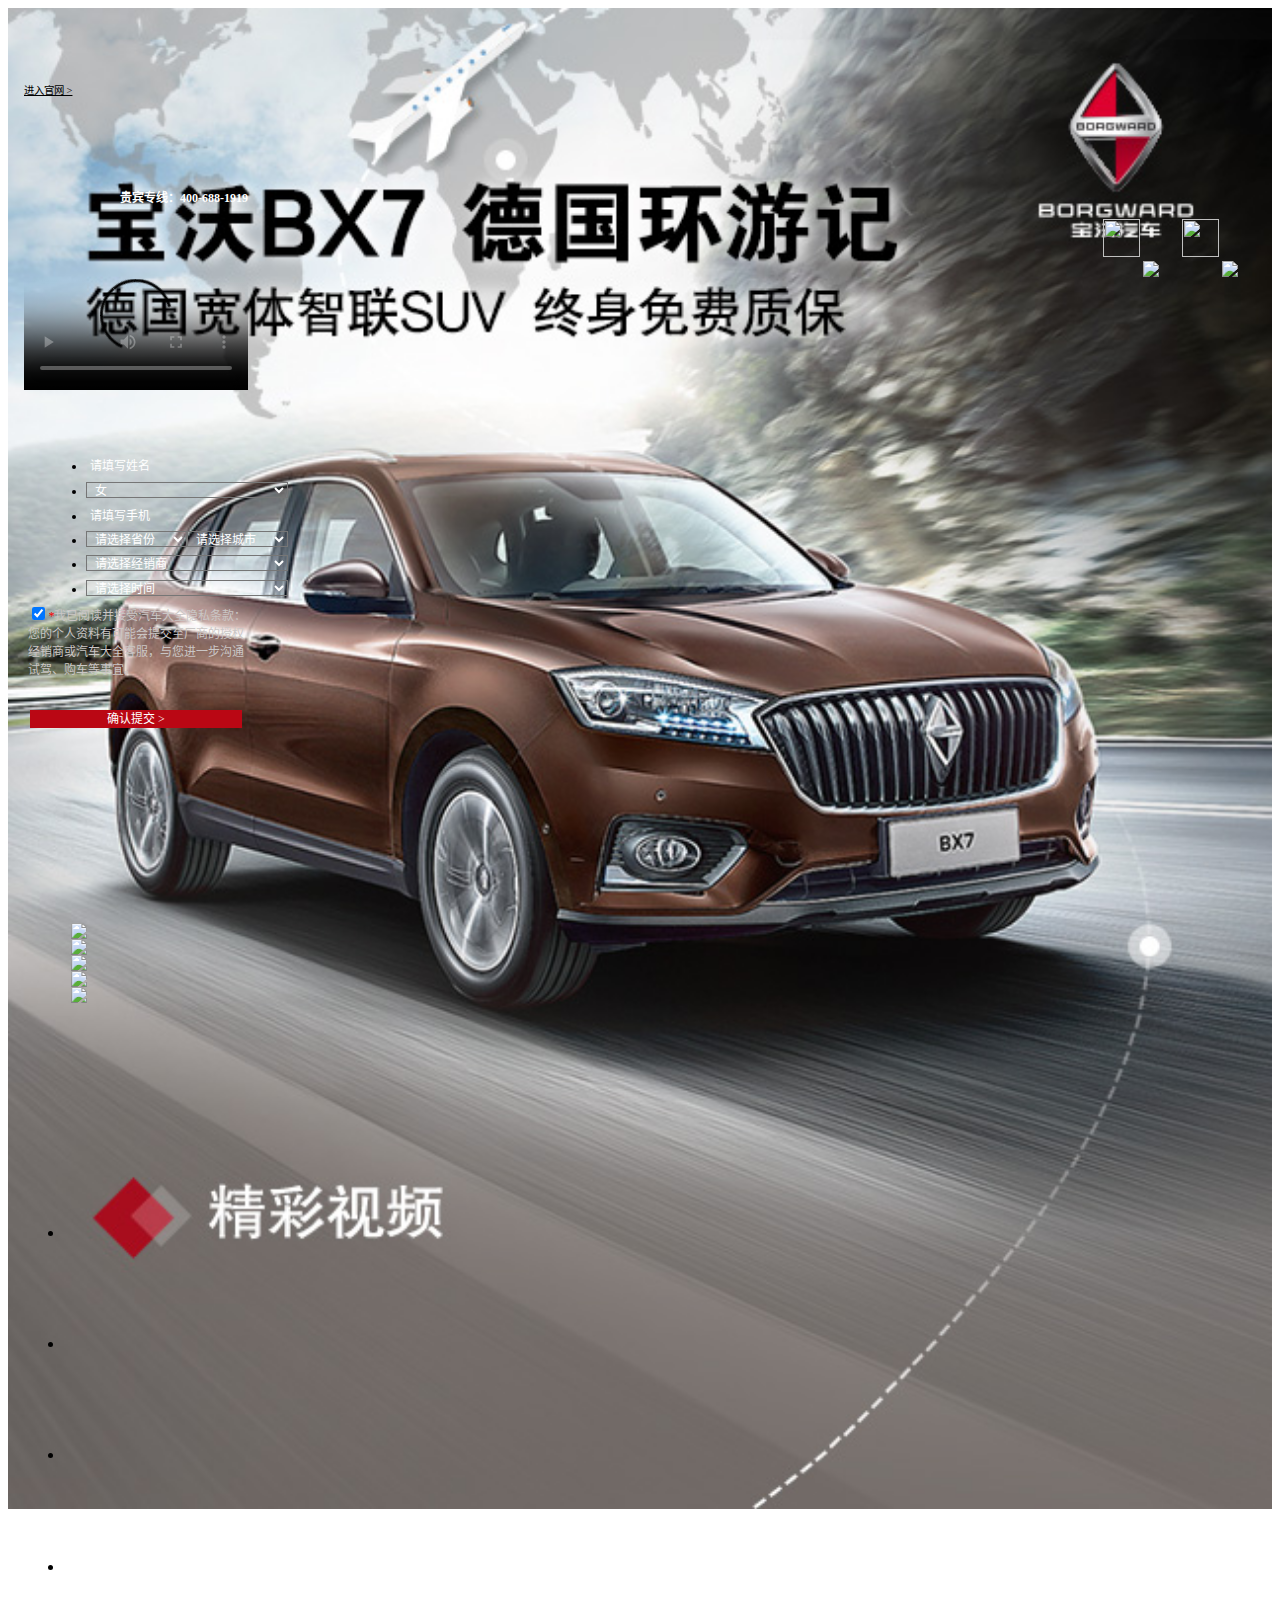
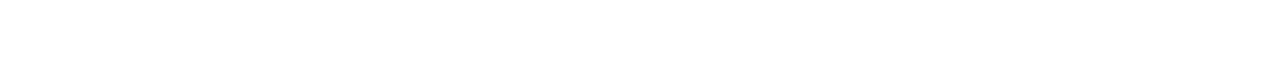
==== borgwardbx7/bwo_wap.html @ b254ffa2 "更新" ====
<!DOCTYPE html>
<html lang="zh-cn">
<head>
    <meta http-equiv="Content-Type">
    <meta content="text/html; charset=utf-8">
    <meta charset="utf-8">
    <title>德国宝沃BX7</title>
    <meta name="viewport" content="initial-scale=1, maximum-scale=1, user-scalable=no">
    <meta name="format-detection" content="telephone=no">
    <meta name="format-detection" content="email=no">
    <link rel="stylesheet" type="text/css" href="mb/css/reset.css" />
    <link rel="stylesheet" type="text/css" href="mb/css/bwos.css" />
    <link rel="stylesheet" type="text/css" href="mb/css/swiper.min.css"/>
    <script src="mb/js/jquery-1.10.2.min.js" type="text/javascript"></script>
    <script src="mb/js/adaptational.js" type="text/javascript"></script>
    <script type="text/javascript" src="mb/js/swiper.jquery.min.js"></script>
    <script type="text/javascript" src="pc/js/login.js"></script> 
</head>

<body>
<div class="content">
    <div class="cont01">
        <a href="http://www.marketing-borgward.com/2017/bx720170220/">进入官网 > </a>
        <h2>贵宾专线：400-688-1919</h2>
        <div class="ewm">
            <dl>
                <dt><img src="mb/images/dy.jpg"/></dt>
                <dd><img src="mb/images/dy_text.png"/></dd>
            </dl>
            <dl>
                <dt><img src="mb/images/fw.jpg"/></dt>
                <dd><img src="mb/images/dy_text02.png"/></dd>
            </dl>
        </div>
    </div>
    <!-- 视频 -->
    <div class="cont02">
        <div class="vid-box">
            <video controls="controls" poster="mb/images/bgs.jpg">
              <!-- <source src="movie.ogg" type="video/ogg"> -->
              <source src="mb/video/bx7_video.mp4" type="video/mp4">
            </video>      
        </div>
    </div>
    <!-- 注册 -->
    <div class="cont03">
        <ul>
            <li><input name="name" type="text" placeholder="请填写姓名"></li>
            <li>
                <select>
                    <option name="sexId" value="2">女</option>
                    <option name="sexId" value="1" checked>男</option>
                </select>
            </li>
            <li><input type="text" name="phone" type="text" placeholder="请填写手机"></li>
            <li>
                <span>
                    <select id="province" name="provinceId">
                        <option>请选择省份</option>
                    </select>
                </span>
                <span>
                    <select id="city" name="cityId">
                        <option>请选择城市</option>
                    </select>
                </span>
            </li>
            <li style="margin-top:-0.1rem">
                <select id="dealer" name='dealer'>
                    <option>请选择经销商</option>
                </select>
            </li>
            <li>
                <select id="buycartime" name="bytime">
                    <option>请选择时间</option>
                </select>
            </li>
        </ul>
        <p><input checked type="checkbox"><i>*</i>我已阅读并接受汽车大全隐私条款：<br/>您的个人资料有可能会提交至厂商的授权经销商或汽车大全客服，与您进一步沟通试驾、购车等事宜。</p>
        <div class="btns">确认提交 > </div>
    </div>
    <!-- 80天召集令 -->
    <div class="cont04">
        <a href="http://mp.weixin.qq.com/s/utGw59-aL1k5NYDGS08nFA"></a>
    </div>
    <!-- 精美车图 -->
    <div class="cont05">
        <div class="swiper-containers">
            <div class="swiper-wrapper">
                <div class="swiper-slide"><img src="mb/images/1.jpg"/></div>
                <div class="swiper-slide"><img src="mb/images/2.jpg"/></div>
                <div class="swiper-slide"><img src="mb/images/4.jpg"/></div>
                <div class="swiper-slide"><img src="mb/images/5.jpg"/></div>
                <div class="swiper-slide"><img src="mb/images/6.jpg"/></div>      
            </div> 
            <!-- Add Arrows -->
            <div class="swiper-button-next"></div>
            <div class="swiper-button-prev"></div>          
        </div>
    </div>
    <!-- 车型配置 -->
    <div class="cont06">
        <a></a>
    </div>
    <!-- 品牌历史 -->
    <div class="cont07">
        <ul>
            <li><a href="http://www.borgward.com.cn/baowo1"></a></li>
            <li><a href="http://www.borgward.com.cn/brand_personage"></a></li>
            <li><a href="http://www.borgward.com.cn/brand_ideas"></a></li>
            <li><a href="http://www.borgward.com.cn/brand_success"></a></li>
        </ul>
    </div>
</div>

<script>
    var swiper = new Swiper('.swiper-containers', {
        loop: true,
        pagination: '.swiper-pagination',
        paginationClickable: true,
       /* paginationClickable: true,*/
        spaceBetween: 30,
        centeredSlides: true,
        autoplay: 2000,
        autoplayDisableOnInteraction: false,
        nextButton: '.swiper-button-next',
        prevButton: '.swiper-button-prev'
    });
    //end by song
    var ymurl = "https://xy.qichedaquan.com";  
    $.getJSON(ymurl+"/medias/public/index.php/port/Bwuserbx7/Ltbuycartime", {buycartime:1}, function(end){ //循环输出，并追加到购买时间
        //console.log(end);
        $.each(end,function(id,val){ 
            var option_html = '<option value='+val.id+'>'+val.timename+'</option>';
            $("#buycartime").append(option_html);
        });
         
    });
    
    $(".btns").click(function(){
        //名字不为空
        var name = $("input[name='name']").val();
        if(name == "" || name == "姓名" ){
            alert("请输入姓名");
            $("input[name='name']").focus();
            return false;
        }
        if (!name.match(/^([\u4E00-\u9FA5]{2,4}$)|(^[a-zA-Z]{1,8}$)/)){ 
            alert("抱歉，姓名需要输入2-4位汉字或八个英文字母");
            return false;
        }
        //性别，必选
        var sex = $("input[name='sexId']:checked").val();
      
        //手机号验证
        var phone = $("input[name='phone']").val();
        if (phone == "" || phone == "手机号") { 
            alert("手机号码不能为空！");  
           // $("input[name='phone']").focus(); 
            return false; 
        }  
        if (!phone.match(/^(((1[3|5|7|8][0-9]{1}))+\d{8})$/)) { 
            alert("手机号码格式不正确！");  
            //$("input[name='phone']").focus(); 
            return false; 
        }
      

        //省，必选
        var province = $("select[name='provinceId']").val();
        //console.log(province);
        if(province == "0"){
            alert("请选择省份");
           // $("select[name='provinceId']").focus();
            return false; 
        }
        //市，必选
        var city = $("select[name='cityId']").val(); 
        if(city == "0"){
            alert("请选择城市");
           // $("select[name='cityId']").focus();
            return false; 
        }
        //经销商，必选
        var dealer = $("select[name='dealer']").val(); 
        if(dealer == "0"){
            alert("请选择经销商");
            //$("select[name='dealer']").focus();
            return false; 
        }
        //购买时间
        var buycartime = $("#buycartime").val();
         if(buycartime == "0"){
            alert("请选择购买时间");
            //$("select[name='dealer']").focus();
            return false; 
        }
        var dealer_name = province+","+city+","+dealer;
        //
        var fromwh = $("input[name='fromwh']").val();
       // console.log(fromwh);
        var encrystr = $("input[name='encrystr']").val();
        $.getJSON(ymurl+"/medias/public/index.php/port/Bwuserbx7/Comreg", {buycartime:buycartime, username:name,thesex:sex,numberphone:phone,dealer:dealer_name,model:'66',key:encrystr,fromwh:fromwh,pjid:'36'}, function(json){ 
            //console.log(json);
            if(jQuery.type(json)=="string"){
                var json = eval('('+json+')'); //字符串转为json格式
            } 
            alert(json.msg); 
            if(json.start=='2003'){
                $("input[name='name']").val("");
                $("input[name='phone']").val("");
                return;
                //信息同步到宝沃bx7
                 var provincename = $("select[name='provinceId']").find("option:selected").text(); //获取省份名称
                var cityname = $("select[name='cityId']").find("option:selected").text(); //获取城市名称
                var dealername =  $("select[name='dealer']").find("option:selected").text(); //获取经销商名称
                var carname = 'BX7'; //车型名称 
                $.ajax({
                    type:"POST",
                    url:ymurl+"/201704/borgwardbx7/bw5act.php",
                    data:{name:name,sex:newsex,tel:phone,province:provincename,city:cityname,dealer_name:dealername,car_name:carname,media_id:'48',activity_id:124},
                    dataType:'json',
                    success:function(end){
                        console.log(1);
                        //console.log(end);
                    },
                    error:function(err){
                        console.log(2);
                       // console.log(err);
                    }
                })
            }
        })
     
    })       
})
//微信分享
    
    var url = ymurl+"/weixin/jssdk/wx_token.php";
    $.post(url,function(msg){
        if(msg.start == 0){ 
            return alert(msg.message);
        }
        
        var title ='宝沃BX5撼世登场'; // 分享标题
        var link =ymurl+'/201703/borgwardbx5';
        var desc = '宝沃BX5全新上市'; // 分享描述
        var imgUrl = ymurl+'/201703/borgwardbx5/images/sharewx.jpg'; 
        var wx_appId = msg.appId; 
        var wx_timestamp = msg.timestamp;
        var wx_nonceStr = msg.nonceStr;
        var wx_signature = msg.signature;
        
                /*
             * 注意：
             * 1. 所有的JS接口只能在公众号绑定的域名下调用，公众号开发者需要先登录微信公众平台进入“公众号设置”的“功能设置”里填写“JS接口安全域名”。
             * 2. 如果发现在 Android 不能分享自定义内容，请到官网下载最新的包覆盖安装，Android 自定义分享接口需升级至 6.0.2.58 版本及以上。
             * 3. 常见问题及完整 JS-SDK 文档地址：http://mp.weixin.qq.com/wiki/7/aaa137b55fb2e0456bf8dd9148dd613f.html
             *
             * 开发中遇到问题详见文档“附录5-常见错误及解决办法”解决，如仍未能解决可通过以下渠道反馈：
             * 邮箱地址：weixin-open@qq.com
             * 邮件主题：【微信JS-SDK反馈】具体问题
             * 邮件内容说明：用简明的语言描述问题所在，并交代清楚遇到该问题的场景，可附上截屏图片，微信团队会尽快处理你的反馈。
             */
            wx.config({
                debug: false,
                appId: wx_appId,
                timestamp: wx_timestamp,
                nonceStr: wx_nonceStr,
                signature: wx_signature,
                jsApiList: [
                    // 所有要调用的 API 都要加到这个列表中
                    'onMenuShareTimeline',//分享到朋友圈
                    'onMenuShareAppMessage',//分享给朋友
                    'onMenuShareQQ',//分享到QQ
                    'onMenuShareQZone',//分享到QQ空间
                    'onMenuShareWeibo'//分享到腾讯微博
                ]
            });
           
           wx.ready(function () {
                // 在这里调用 API
                
                //分享到朋友圈
                wx.onMenuShareTimeline({
                    title:title, // 分享标题
                    link: link, // 分享链接
                    desc: desc, // 分享描述
                    imgUrl:imgUrl, // 分享图标
                    success: function () {
                        // 用户确认分享后执行的回调函数
                    },
                    cancel: function () {
                        // 用户取消分享后执行的回调函数
                    }
                });
                
                //分享到朋友
                wx.onMenuShareAppMessage({
                    title: title, // 分享标题
                    desc: desc, // 分享描述
                    link: link, // 分享链接
                    imgUrl: imgUrl, // 分享图标
                    type: '', // 分享类型,music、video或link，不填默认为link
                    dataUrl: '', // 如果type是music或video，则要提供数据链接，默认为空
                    success: function () {
                        // 用户确认分享后执行的回调函数
                    },
                    cancel: function () {
                        // 用户取消分享后执行的回调函数
                    }
                });
                
                //分享到QQ
                wx.onMenuShareQQ({
                    title: title, // 分享标题
                    desc: desc, // 分享描述
                    link: link, // 分享链接
                    imgUrl: imgUrl, // 分享图标
                    success: function () {
                        // 用户确认分享后执行的回调函数
                    },
                    cancel: function () {
                        // 用户取消分享后执行的回调函数
                    }
                });
                
                //分享到QQ空间
                wx.onMenuShareQZone({
                    title: title, // 分享标题
                    desc: desc, // 分享描述
                    link: link, // 分享链接
                    imgUrl: imgUrl, // 分享图标
                    success: function () { 
                       // 用户确认分享后执行的回调函数
                    },
                    cancel: function () { 
                        // 用户取消分享后执行的回调函数
                    }
                });
                
                //分享到腾讯微博
                wx.onMenuShareWeibo({
                    title: title, // 分享标题
                    desc: desc, // 分享描述
                    link: link, // 分享链接
                    imgUrl: imgUrl, // 分享图标
                    success: function () {
                        // 用户确认分享后执行的回调函数
                    },
                    cancel: function () {
                        // 用户取消分享后执行的回调函数
                    }
                });

            });
            
    },'json')
   //百度统计
	var _hmt = _hmt || [];
	(function() {
	  var hm = document.createElement("script");
	  hm.src = "https://hm.baidu.com/hm.js?f7837cdb3a52632e3ab0c97029d9c19d";
	  var s = document.getElementsByTagName("script")[0]; 
	  s.parentNode.insertBefore(hm, s);
	})();
</script>
</body>
</html>
---- borgwardbx7/mb/css/bwos.css ----
body{}
img{width:100%;display: block}
input{border:none;}
input::-webkit-input-placeholder{
        color: #fff;
        font-size:12px;
}
input::-moz-placeholder{ 
        color: #fff; 
        font-size:12px;       
}
input:-ms-input-placeholder{ 
        color: #fff;
        font-size:12px;        
}

.content{position:relative;background: url(../images/bigBg.jpg) no-repeat;height:93.8rem; background-size:100%;}
.cont01{float:left;margin-top:4.625rem;font-size:0.65rem;width:14.0rem;margin-left:1.0rem;}
.cont01 a{text-decoration: underline;color:#000;}
.cont01 h2{float:right;margin-top:6.6rem;font-size:12px;color:#fff;}
.cont01 .ewm{float:right;margin-top:7rem;;position: absolute;right:1.0rem}
.cont01 .ewm dl{float:left; text-align: center; margin-left:0.25rem;}
.cont01 .ewm dl dt img{width:2.325rem;height:2.325rem;}
.cont01 .ewm dl dd img{width:2.15rem;margin-top:0.25rem;}

.cont02{position:absolute;top:16.0rem;}
.cont02 .vid-box{width:14.0rem;height:7.9rem;float:left;}
.cont02 .vid-box video{width:14.0rem;height:7.9rem;margin-left:1.0rem;}

.cont03{position: absolute;top:27.08rem;width:14.0rem;margin-left:1.0rem;}
.cont03 ul{}
.cont03 li{float:left;margin-left:1.4rem;width:12.6rem;height:1rem;line-height:1rem;margin-bottom:0.55rem;font-size:12px;}
.cont03 li input{padding-left:0.25rem;font-size:12px;height:1rem;width:100%;color:#fff; line-height:1rem;background: none}
.cont03 li select{padding-left:0.25rem;font-size:12px;height:1rem;width:100%;color:#fff; line-height:1rem;background: none}
.cont03 li select option{color:#000;}
.cont03 li span{float:left;width:6.3rem;margin-top:-0.05rem;}
.cont03 li span select{padding-left:0.25rem;font-size:12px;height:1rem;width:100%;color:#fff; line-height:1rem;background: none}
.cont03 p{font-size:12px;color:#cac6c5;padding-left:0.25rem;}
.cont03 p i{color:#f00}
.btns{float:left;width:13.25rem;margin-top:1.25rem;font-size:0.75rem;line-height:1.125rem;height:1.125rem;margin-left:0.375rem; background: #ba0714; text-align: center;color:#fff;}
.cont04{position: absolute;top:53rem;width:14.0rem;margin-left:1.0rem;}
.cont04 a{height:1.0rem;display: inline-block;margin-left:4.77rem;width:4.0rem;}

.cont05{position: absolute;top:56.6rem;width:90%;margin-left:5%;}
.swiper-containers{width:100%;margin-left:auto;margin-right:0;margin-top:0.6rem;overflow:hidden;z-index:1;position:relative;}
/*swiper*/
.swiper-containers{width:100%;margin-left:auto;margin-right:0;margin-top:0.6rem;overflow:hidden;z-index:1;position:relative;}
.swiper-container {width: 100%; height:100%;margin-top:0.6rem;}
.swiper-container .swiper-wrapper .swiper-slide {width:14.1rem;text-align: center;font-size: 18px;  display: -webkit-box; display: -ms-flexbox; display: -webkit-flex;display: flex;-webkit-box-pack: center;-ms-flex-pack: center;-webkit-justify-content: center;justify-content: center;-webkit-box-align: center;-ms-flex-align: center;-webkit-align-items: center;align-items: center;}
.swiper-wrapper .swiper-slide img{width:100%;}
.swiper-pagination{margin:0rem auto; text-align:center;width:100%; margin-top:0.25rem;}
.swiper-pagination .swiper-pagination-bullet{background: #7a7c7b;width:5px;height:5px;text-align:center;margin:0 5px;}
.swiper-pagination .swiper-pagination-bullet-active{background: #fff;}
.swiper-containers .swiper-button-prev{background-image: url(../images/left.png);width:1.375rem;height:3.65rem;background-size:1.375rem 3.65rem;left:-1px;margin-top:-1.9rem;}
.swiper-containers .swiper-button-next{background-image: url(../images/right.png);width:1.375rem;height:3.65rem;background-size:1.375rem 3.65rem;right:-1px;margin-top:-1.9rem;}


.cont06{position: absolute;top:66.45rem;width:14.0rem;margin-left:1.0rem;}
.cont06 a{display: inline-block;height:7.75rem;width:100%;}

.cont07{position: absolute;top:75rem;width:14.0rem;margin-left:1.0rem;}
.cont07 li{width:6.95rem;float:left;height:6.95rem;}
.cont07 li a{width:6.95rem;float:left;height:6.95rem;}
/*.bwo{position:relative;background: url(../images/bg.jpg) no-repeat;height:76.85rem; background-size:100%;}
.jr{position: absolute;selecttop:10.35rem; right:1.0rem;}
.jr a{font-size:12px; text-decoration: underline;color:#c30f0f;}
.jcVideo{position:absolute;top:12.25rem;left:0.975rem;}
.jcVideo h2,.login h2,.carType h2,.carImg h2{border-left:2px solid #8a0000; padding-left:0.5rem;font-size:0.7rem;color:#fff;}
.vid-box{width:14.1rem;height:8.3rem; margin-top:0.45rem;position:relative;}
.vid-box img{width:14.1rem;height:8.3rem;}
.vid-box video{width:14.1rem;height:8.3rem;position:absolute; top:0;}*/
/*
.login{position:absolute;top:23.4rem;left:0.975rem;width:14.1rem;}
.login ul{}
.login ul li{line-height:1.4rem;width:14.1rem; margin-top:0.6rem;float:left;}
.login ul li span{float:left;width:3rem; color:#fff; font-size:0.65rem;}
.login ul li span i{color:#d50012;}
.login ul li font{float:left;width:11rem; opacity: 0.4;background: #525654;height:1.4rem;}
.login ul li font input{padding-left:0.2rem;height:1.4rem;font-size:0.65rem;float:left;background: none; color:#fff; width:0.6rem; }
.login ul li font.radio{opacity: 1;background: none;font-size:12px; color:#fff;}
.login ul li font input[type="text"]{width:100%;}
.login ul li font b{float:left;padding:0 0.2rem;margin-right:0.25rem;font-size:0.65rem;}
.login ul li font b input{}
.login ul li font select#dealer{background: none;background: url("../images/icon.png") no-repeat 10.3rem center;padding-left:0.2rem;height:1.4rem;width:100%;font-size:0.65rem;border:none;color:#fff;}
.login ul li p{float:left;width:50%;}
.login ul li p font{opacity: 0.4;background: #525654;width:56%}
.login ul li p font select{background: url("../images/icon.png") no-repeat 3.2rem center;opacity: 1;padding-left:0.2rem;float:left;width:4.0rem;display:inline-block;height:1.4rem;border:none;font-size:0.65rem;color:#fff;border-radius:none;}

.login ul li p font select option{font-size:0.65rem;}
.login h3{font-size:12px;margin-top:0.375rem;float:left;color:#838383;}
.login h3 a{color:#d50012;}
.tjBtn{float:left;margin-top:1.15rem;margin-left:3.8rem; width:6.475rem;background: url("../images/btn.png") no-repeat;height:1.375rem; background-size:100%;}
.carType{position:absolute;top:40.5rem;margin-left:6%;width:88%;}

.carImg{position:absolute;top:54.0rem;width:88%;margin-left:6%;}*/
/*swiper*/
/*.swiper-containers{width:100%;margin-left:auto;margin-right:0;margin-top:0.6rem;overflow:hidden;z-index:1;position:relative;}
.swiper-container {width: 100%; height:100%;margin-top:0.6rem;}
.swiper-container .swiper-wrapper .swiper-slide {width:14.1rem;text-align: center;font-size: 18px;  display: -webkit-box; display: -ms-flexbox; display: -webkit-flex;display: flex;-webkit-box-pack: center;-ms-flex-pack: center;-webkit-justify-content: center;justify-content: center;-webkit-box-align: center;-ms-flex-align: center;-webkit-align-items: center;align-items: center;}
.swiper-wrapper .swiper-slide img{width:100%;}
.swiper-pagination{margin:0rem auto; text-align:center;width:100%; margin-top:0.25rem;}
.swiper-pagination .swiper-pagination-bullet{background: #7a7c7b;width:5px;height:5px;text-align:center;margin:0 5px;}
.swiper-pagination .swiper-pagination-bullet-active{background: #fff;}
.swiper-containers .swiper-button-prev{background-image: url(../images/left.png);width:1.375rem;height:3.65rem;background-size:1.375rem 3.65rem;left:-1px;margin-top:-1.9rem;}
.swiper-containers .swiper-button-next{background-image: url(../images/right.png);width:1.375rem;height:3.65rem;background-size:1.375rem 3.65rem;right:-1px;margin-top:-1.9rem;}*/
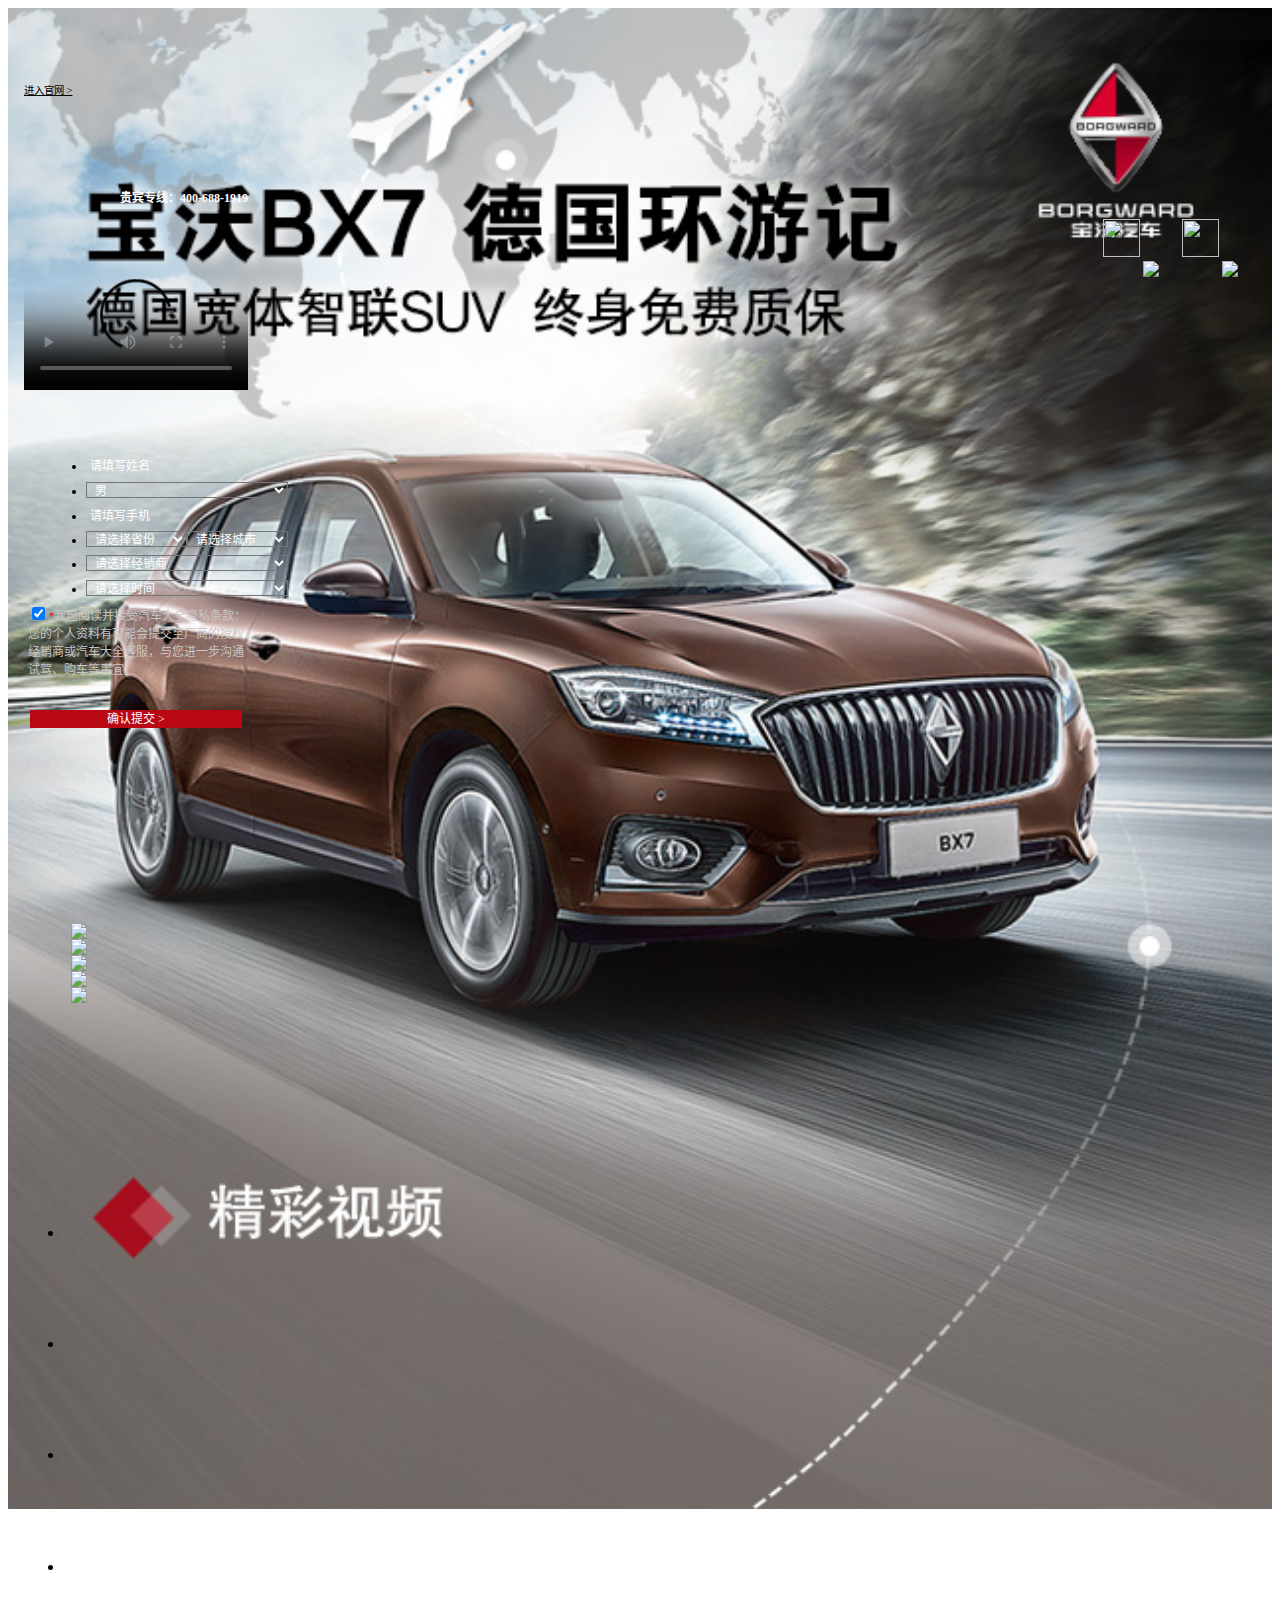
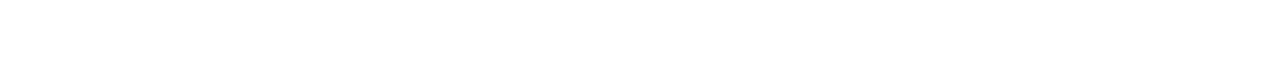
==== commit 1b0007c2: "66" ====
--- a/borgwardbx7/bwo_wap.html
+++ b/borgwardbx7/bwo_wap.html
@@ -1,4 +1,4 @@
-<!DOCTYPE html>
+ <!DOCTYPE html>
 <html lang="zh-cn">
 <head>
     <meta http-equiv="Content-Type">
@@ -47,32 +47,32 @@
         <ul>
             <li><input name="name" type="text" placeholder="请填写姓名"></li>
             <li>
-                <select>
-                    <option name="sexId" value="2">女</option>
-                    <option name="sexId" value="1" checked>男</option>
+                <select id="sexId">
+                    <option  value="2">女</option>
+                    <option   value="1" selected>男</option>
                 </select>
             </li>
             <li><input type="text" name="phone" type="text" placeholder="请填写手机"></li>
             <li>
                 <span>
                     <select id="province" name="provinceId">
-                        <option>请选择省份</option>
+                        <option  value="0">请选择省份</option>
                     </select>
                 </span>
                 <span>
                     <select id="city" name="cityId">
-                        <option>请选择城市</option>
+                        <option value="0">请选择城市</option>
                     </select>
                 </span>
             </li>
             <li style="margin-top:-0.1rem">
                 <select id="dealer" name='dealer'>
-                    <option>请选择经销商</option>
+                    <option  value="0">请选择经销商</option>
                 </select>
             </li>
             <li>
                 <select id="buycartime" name="bytime">
-                    <option>请选择时间</option>
+                    <option value="0">请选择时间</option>
                 </select>
             </li>
         </ul>
@@ -114,6 +114,7 @@
 </div>
 
 <script>
+$(document).ready(function(){  
     var swiper = new Swiper('.swiper-containers', {
         loop: true,
         pagination: '.swiper-pagination',
@@ -136,13 +137,15 @@
         });
          
     });
+});
+
     
     $(".btns").click(function(){
         //名字不为空
         var name = $("input[name='name']").val();
         if(name == "" || name == "姓名" ){
             alert("请输入姓名");
-            $("input[name='name']").focus();
+            //$("input[name='name']").focus();
             return false;
         }
         if (!name.match(/^([\u4E00-\u9FA5]{2,4}$)|(^[a-zA-Z]{1,8}$)/)){ 
@@ -150,7 +153,7 @@
             return false;
         }
         //性别，必选
-        var sex = $("input[name='sexId']:checked").val();
+        var sex = $("#sexId").val() ;
       
         //手机号验证
         var phone = $("input[name='phone']").val();
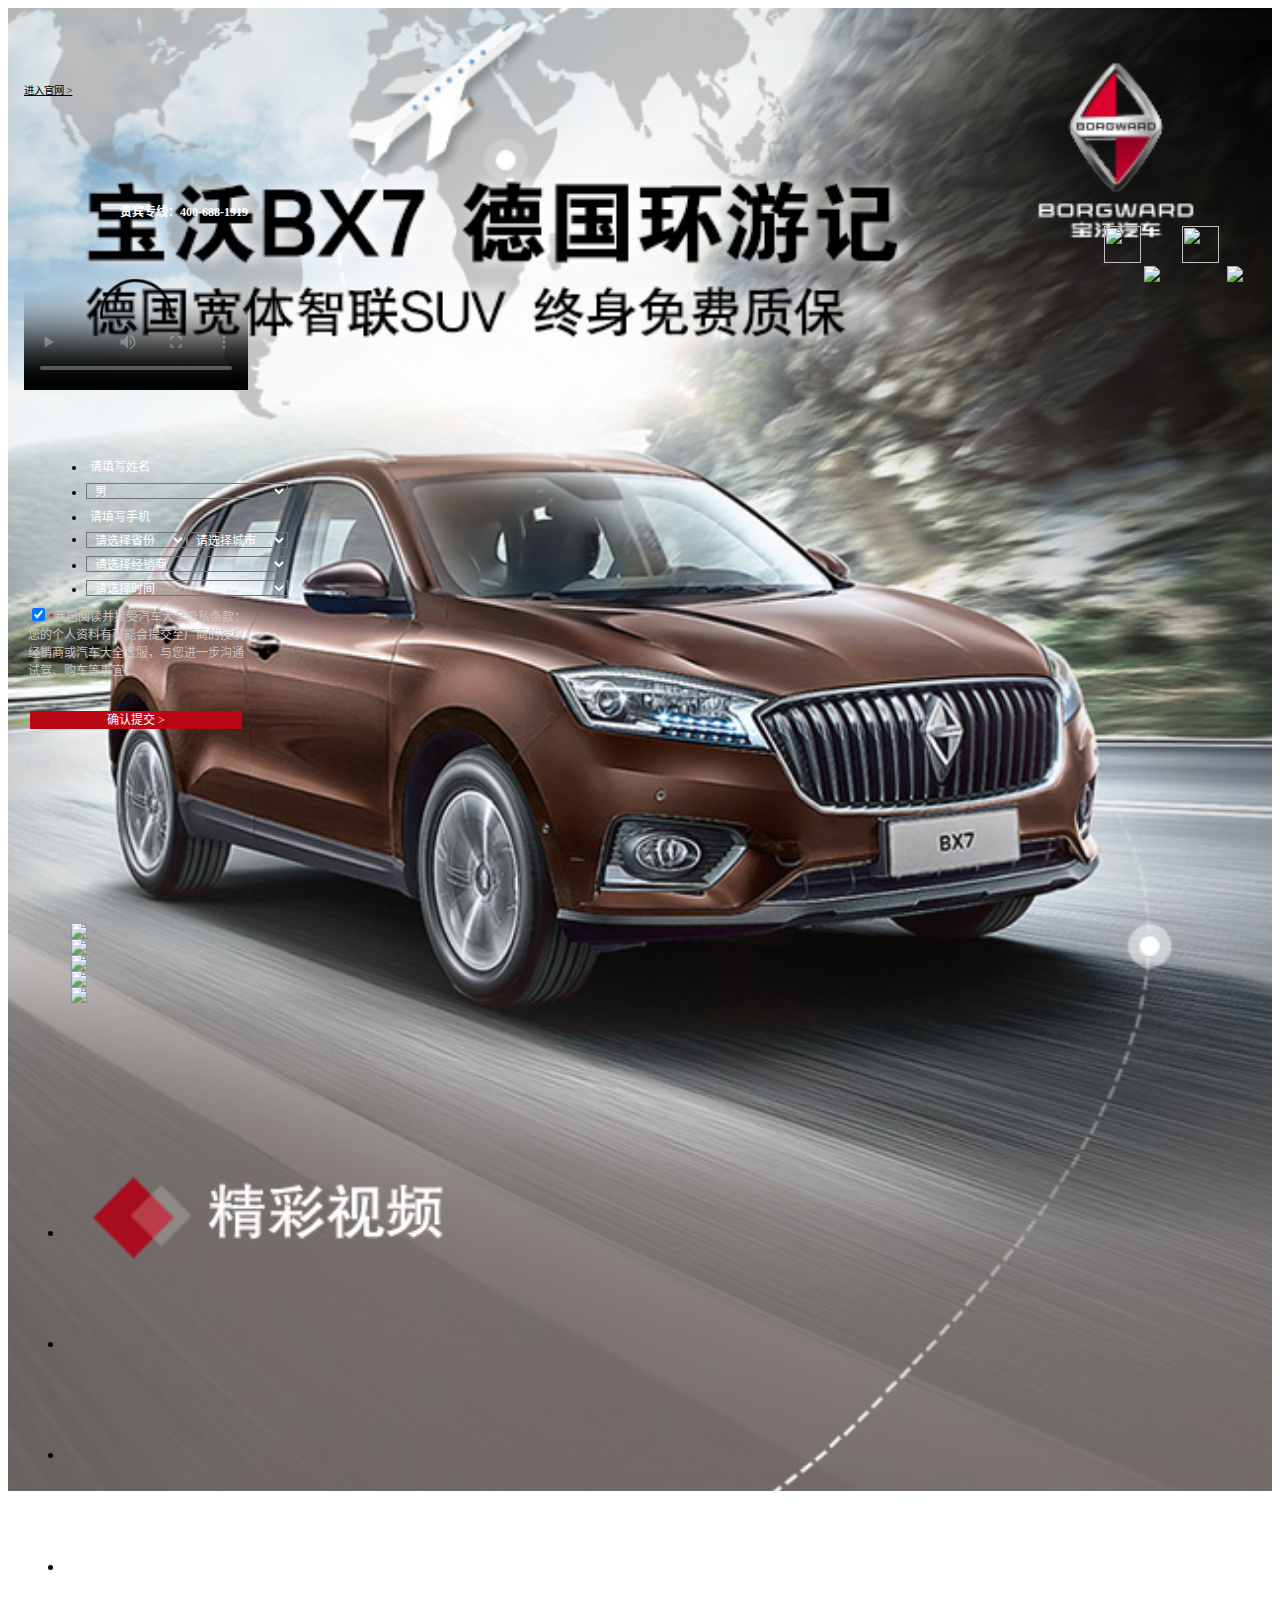
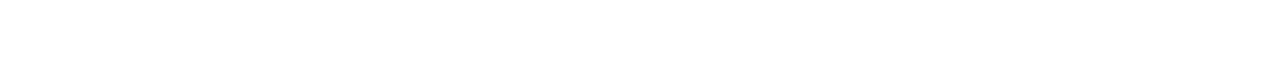
==== commit 50b090c6: "9" ====
--- a/borgwardbx7/bwo_wap.html
+++ b/borgwardbx7/bwo_wap.html
@@ -100,7 +100,7 @@
     </div>
     <!-- 车型配置 -->
     <div class="cont06">
-        <a></a>
+        <a href="mb/images/IMG_2373.jpg"></a>
     </div>
     <!-- 品牌历史 -->
     <div class="cont07">
@@ -114,6 +114,7 @@
 </div>
 
 <script>
+	 var ymurl = "https://xy.qichedaquan.com";  
 $(document).ready(function(){  
     var swiper = new Swiper('.swiper-containers', {
         loop: true,
@@ -128,7 +129,7 @@
         prevButton: '.swiper-button-prev'
     });
     //end by song
-    var ymurl = "https://xy.qichedaquan.com";  
+   
     $.getJSON(ymurl+"/medias/public/index.php/port/Bwuserbx7/Ltbuycartime", {buycartime:1}, function(end){ //循环输出，并追加到购买时间
         //console.log(end);
         $.each(end,function(id,val){ 
@@ -137,7 +138,7 @@
         });
          
     });
-});
+ 
 
     
     $(".btns").click(function(){
@@ -245,10 +246,10 @@
             return alert(msg.message);
         }
         
-        var title ='宝沃BX5撼世登场'; // 分享标题
-        var link =ymurl+'/201703/borgwardbx5';
-        var desc = '宝沃BX5全新上市'; // 分享描述
-        var imgUrl = ymurl+'/201703/borgwardbx5/images/sharewx.jpg'; 
+        var title ='晒照与BX7免费游德国'; // 分享标题
+        var link =ymurl+'/201704/borgwardbx7';
+        var desc = '宝沃BX7邀您共赴魅力德国之旅 '; // 分享描述
+        var imgUrl = ymurl+'/201704/borgwardbx7/mb/images/baowshar7.jpg'; 
         var wx_appId = msg.appId; 
         var wx_timestamp = msg.timestamp;
         var wx_nonceStr = msg.nonceStr;
--- a/borgwardbx7/mb/css/bwos.css
+++ b/borgwardbx7/mb/css/bwos.css
@@ -1,108 +1,64 @@
-body{}
-img{width:100%;display: block}
-input{border:none;}
-input::-webkit-input-placeholder{
-        color: #fff;
-        font-size:12px;
-}
-input::-moz-placeholder{ 
-        color: #fff; 
-        font-size:12px;       
-}
-input:-ms-input-placeholder{ 
-        color: #fff;
-        font-size:12px;        
-}
-
-.content{position:relative;background: url(../images/bigBg.jpg) no-repeat;height:93.8rem; background-size:100%;}
-.cont01{float:left;margin-top:4.625rem;font-size:0.65rem;width:14.0rem;margin-left:1.0rem;}
-.cont01 a{text-decoration: underline;color:#000;}
-.cont01 h2{float:right;margin-top:6.6rem;font-size:12px;color:#fff;}
-.cont01 .ewm{float:right;margin-top:7rem;;position: absolute;right:1.0rem}
-.cont01 .ewm dl{float:left; text-align: center; margin-left:0.25rem;}
-.cont01 .ewm dl dt img{width:2.325rem;height:2.325rem;}
-.cont01 .ewm dl dd img{width:2.15rem;margin-top:0.25rem;}
-
-.cont02{position:absolute;top:16.0rem;}
-.cont02 .vid-box{width:14.0rem;height:7.9rem;float:left;}
-.cont02 .vid-box video{width:14.0rem;height:7.9rem;margin-left:1.0rem;}
-
-.cont03{position: absolute;top:27.08rem;width:14.0rem;margin-left:1.0rem;}
-.cont03 ul{}
-.cont03 li{float:left;margin-left:1.4rem;width:12.6rem;height:1rem;line-height:1rem;margin-bottom:0.55rem;font-size:12px;}
-.cont03 li input{padding-left:0.25rem;font-size:12px;height:1rem;width:100%;color:#fff; line-height:1rem;background: none}
-.cont03 li select{padding-left:0.25rem;font-size:12px;height:1rem;width:100%;color:#fff; line-height:1rem;background: none}
-.cont03 li select option{color:#000;}
-.cont03 li span{float:left;width:6.3rem;margin-top:-0.05rem;}
-.cont03 li span select{padding-left:0.25rem;font-size:12px;height:1rem;width:100%;color:#fff; line-height:1rem;background: none}
-.cont03 p{font-size:12px;color:#cac6c5;padding-left:0.25rem;}
-.cont03 p i{color:#f00}
-.btns{float:left;width:13.25rem;margin-top:1.25rem;font-size:0.75rem;line-height:1.125rem;height:1.125rem;margin-left:0.375rem; background: #ba0714; text-align: center;color:#fff;}
-.cont04{position: absolute;top:53rem;width:14.0rem;margin-left:1.0rem;}
-.cont04 a{height:1.0rem;display: inline-block;margin-left:4.77rem;width:4.0rem;}
-
-.cont05{position: absolute;top:56.6rem;width:90%;margin-left:5%;}
-.swiper-containers{width:100%;margin-left:auto;margin-right:0;margin-top:0.6rem;overflow:hidden;z-index:1;position:relative;}
-/*swiper*/
-.swiper-containers{width:100%;margin-left:auto;margin-right:0;margin-top:0.6rem;overflow:hidden;z-index:1;position:relative;}
-.swiper-container {width: 100%; height:100%;margin-top:0.6rem;}
-.swiper-container .swiper-wrapper .swiper-slide {width:14.1rem;text-align: center;font-size: 18px;  display: -webkit-box; display: -ms-flexbox; display: -webkit-flex;display: flex;-webkit-box-pack: center;-ms-flex-pack: center;-webkit-justify-content: center;justify-content: center;-webkit-box-align: center;-ms-flex-align: center;-webkit-align-items: center;align-items: center;}
-.swiper-wrapper .swiper-slide img{width:100%;}
-.swiper-pagination{margin:0rem auto; text-align:center;width:100%; margin-top:0.25rem;}
-.swiper-pagination .swiper-pagination-bullet{background: #7a7c7b;width:5px;height:5px;text-align:center;margin:0 5px;}
-.swiper-pagination .swiper-pagination-bullet-active{background: #fff;}
-.swiper-containers .swiper-button-prev{background-image: url(../images/left.png);width:1.375rem;height:3.65rem;background-size:1.375rem 3.65rem;left:-1px;margin-top:-1.9rem;}
-.swiper-containers .swiper-button-next{background-image: url(../images/right.png);width:1.375rem;height:3.65rem;background-size:1.375rem 3.65rem;right:-1px;margin-top:-1.9rem;}
-
-
-.cont06{position: absolute;top:66.45rem;width:14.0rem;margin-left:1.0rem;}
-.cont06 a{display: inline-block;height:7.75rem;width:100%;}
-
-.cont07{position: absolute;top:75rem;width:14.0rem;margin-left:1.0rem;}
-.cont07 li{width:6.95rem;float:left;height:6.95rem;}
-.cont07 li a{width:6.95rem;float:left;height:6.95rem;}
-/*.bwo{position:relative;background: url(../images/bg.jpg) no-repeat;height:76.85rem; background-size:100%;}
-.jr{position: absolute;selecttop:10.35rem; right:1.0rem;}
-.jr a{font-size:12px; text-decoration: underline;color:#c30f0f;}
-.jcVideo{position:absolute;top:12.25rem;left:0.975rem;}
-.jcVideo h2,.login h2,.carType h2,.carImg h2{border-left:2px solid #8a0000; padding-left:0.5rem;font-size:0.7rem;color:#fff;}
-.vid-box{width:14.1rem;height:8.3rem; margin-top:0.45rem;position:relative;}
-.vid-box img{width:14.1rem;height:8.3rem;}
-.vid-box video{width:14.1rem;height:8.3rem;position:absolute; top:0;}*/
-/*
-.login{position:absolute;top:23.4rem;left:0.975rem;width:14.1rem;}
-.login ul{}
-.login ul li{line-height:1.4rem;width:14.1rem; margin-top:0.6rem;float:left;}
-.login ul li span{float:left;width:3rem; color:#fff; font-size:0.65rem;}
-.login ul li span i{color:#d50012;}
-.login ul li font{float:left;width:11rem; opacity: 0.4;background: #525654;height:1.4rem;}
-.login ul li font input{padding-left:0.2rem;height:1.4rem;font-size:0.65rem;float:left;background: none; color:#fff; width:0.6rem; }
-.login ul li font.radio{opacity: 1;background: none;font-size:12px; color:#fff;}
-.login ul li font input[type="text"]{width:100%;}
-.login ul li font b{float:left;padding:0 0.2rem;margin-right:0.25rem;font-size:0.65rem;}
-.login ul li font b input{}
-.login ul li font select#dealer{background: none;background: url("../images/icon.png") no-repeat 10.3rem center;padding-left:0.2rem;height:1.4rem;width:100%;font-size:0.65rem;border:none;color:#fff;}
-.login ul li p{float:left;width:50%;}
-.login ul li p font{opacity: 0.4;background: #525654;width:56%}
-.login ul li p font select{background: url("../images/icon.png") no-repeat 3.2rem center;opacity: 1;padding-left:0.2rem;float:left;width:4.0rem;display:inline-block;height:1.4rem;border:none;font-size:0.65rem;color:#fff;border-radius:none;}
-
-.login ul li p font select option{font-size:0.65rem;}
-.login h3{font-size:12px;margin-top:0.375rem;float:left;color:#838383;}
-.login h3 a{color:#d50012;}
-.tjBtn{float:left;margin-top:1.15rem;margin-left:3.8rem; width:6.475rem;background: url("../images/btn.png") no-repeat;height:1.375rem; background-size:100%;}
-.carType{position:absolute;top:40.5rem;margin-left:6%;width:88%;}
-
-.carImg{position:absolute;top:54.0rem;width:88%;margin-left:6%;}*/
-/*swiper*/
-/*.swiper-containers{width:100%;margin-left:auto;margin-right:0;margin-top:0.6rem;overflow:hidden;z-index:1;position:relative;}
-.swiper-container {width: 100%; height:100%;margin-top:0.6rem;}
-.swiper-container .swiper-wrapper .swiper-slide {width:14.1rem;text-align: center;font-size: 18px;  display: -webkit-box; display: -ms-flexbox; display: -webkit-flex;display: flex;-webkit-box-pack: center;-ms-flex-pack: center;-webkit-justify-content: center;justify-content: center;-webkit-box-align: center;-ms-flex-align: center;-webkit-align-items: center;align-items: center;}
-.swiper-wrapper .swiper-slide img{width:100%;}
-.swiper-pagination{margin:0rem auto; text-align:center;width:100%; margin-top:0.25rem;}
-.swiper-pagination .swiper-pagination-bullet{background: #7a7c7b;width:5px;height:5px;text-align:center;margin:0 5px;}
-.swiper-pagination .swiper-pagination-bullet-active{background: #fff;}
-.swiper-containers .swiper-button-prev{background-image: url(../images/left.png);width:1.375rem;height:3.65rem;background-size:1.375rem 3.65rem;left:-1px;margin-top:-1.9rem;}
-.swiper-containers .swiper-button-next{background-image: url(../images/right.png);width:1.375rem;height:3.65rem;background-size:1.375rem 3.65rem;right:-1px;margin-top:-1.9rem;}*/
-
-
-
+body{}
+img{width:100%;display: block}
+input{border:none;}
+input::-webkit-input-placeholder{
+        color: #fff;
+        font-size:12px;
+}
+input::-moz-placeholder{ 
+        color: #fff; 
+        font-size:12px;       
+}
+input:-ms-input-placeholder{ 
+        color: #fff;
+        font-size:12px;        
+}
+
+.content{position:relative;background: url(../images/bigBg.jpg) no-repeat;height:92.7rem; background-size:100%;}
+.cont01{float:left;margin-top:4.625rem;font-size:0.65rem;width:14.0rem;margin-left:1.0rem;}
+.cont01 a{text-decoration: underline;color:#000;}
+.cont01 h2{float:right;margin-top:7.5rem;font-size:12px;color:#fff;}
+.cont01 .ewm{float:right;margin-top:7.4rem;;position: absolute;right:1.0rem}
+.cont01 .ewm dl{float:left; text-align: center; margin-left:0.25rem;}
+.cont01 .ewm dl dt img{width:2.325rem;height:2.325rem;}
+.cont01 .ewm dl:first-child dd img{width:2.1rem;margin-top:0.215rem;margin-left:0.05rem;}
+.cont01 .ewm dl:last-child dd img{width:1.825rem;margin-top:0.2rem; margin-left:0.3rem;}
+
+.cont02{position:absolute;top:16.0rem;}
+.cont02 .vid-box{width:14.0rem;height:7.9rem;float:left;margin-left:1rem;}
+.cont02 .vid-box video{width:14.0rem;height:7.9rem;}
+
+.cont03{position: absolute;top:27.12rem;width:14.0rem;margin-left:1.0rem;}
+.cont03 ul{}
+.cont03 li{float:left;margin-left:1.4rem;width:12.6rem;height:1rem;margin-bottom:0.55rem;font-size:12px;}
+.cont03 li input{padding-left:0.25rem;font-size:12px;height:1rem;width:100%;color:#fff; background: none}
+.cont03 li select{padding-left:0.25rem;font-size:12px;height:1rem;width:100%;line-height:1rem;color:#fff; background: none}
+.cont03 li select option{color:#000;}
+.cont03 li span{float:left;width:6.3rem;margin-top:-0.05rem;}
+.cont03 li span select{padding-left:0.25rem;font-size:12px;height:1rem;width:100%;color:#fff; line-height:1rem;background: none}
+.cont03 p{font-size:12px;color:#cac6c5;padding-left:0.25rem;}
+.cont03 p i{color:#f00}
+.btns{float:left;width:13.25rem;margin-top:1.25rem;font-size:0.75rem;line-height:1.125rem;height:1.125rem;margin-left:0.375rem; background: #ba0714; text-align: center;color:#fff;}
+.cont04{position: absolute;top:53rem;width:14.0rem;margin-left:1.0rem;}
+.cont04 a{height:1.0rem;display: inline-block;margin-left:4.77rem;width:4.0rem;}
+
+.cont05{position: absolute;top:56.6rem;width:90%;margin-left:5%;}
+.swiper-containers{width:100%;margin-left:auto;margin-right:0;margin-top:0.6rem;overflow:hidden;z-index:1;position:relative;}
+/*swiper*/
+.swiper-containers{width:100%;margin-left:auto;margin-right:0;margin-top:0.6rem;overflow:hidden;z-index:1;position:relative;}
+.swiper-container {width: 100%; height:100%;margin-top:0.6rem;}
+.swiper-container .swiper-wrapper .swiper-slide {width:14.1rem;text-align: center;font-size: 18px;  display: -webkit-box; display: -ms-flexbox; display: -webkit-flex;display: flex;-webkit-box-pack: center;-ms-flex-pack: center;-webkit-justify-content: center;justify-content: center;-webkit-box-align: center;-ms-flex-align: center;-webkit-align-items: center;align-items: center;}
+.swiper-wrapper .swiper-slide img{width:100%;}
+.swiper-pagination{margin:0rem auto; text-align:center;width:100%; margin-top:0.25rem;}
+.swiper-pagination .swiper-pagination-bullet{background: #7a7c7b;width:5px;height:5px;text-align:center;margin:0 5px;}
+.swiper-pagination .swiper-pagination-bullet-active{background: #fff;}
+.swiper-containers .swiper-button-prev{background-image: url(../images/left.png);width:1.375rem;height:3.65rem;background-size:1.375rem 3.65rem;left:-1px;margin-top:-1.9rem;}
+.swiper-containers .swiper-button-next{background-image: url(../images/right.png);width:1.375rem;height:3.65rem;background-size:1.375rem 3.65rem;right:-1px;margin-top:-1.9rem;}
+
+
+.cont06{position: absolute;top:65rem;width:14.0rem;margin-left:1.0rem;}
+.cont06 a{display: inline-block;height:7.75rem;width:100%;}
+
+.cont07{position: absolute;top:75rem;width:14.0rem;margin-left:1.0rem;}
+.cont07 li{width:6.95rem;float:left;height:6.95rem;}
+.cont07 li a{width:6.95rem;float:left;height:6.95rem;}
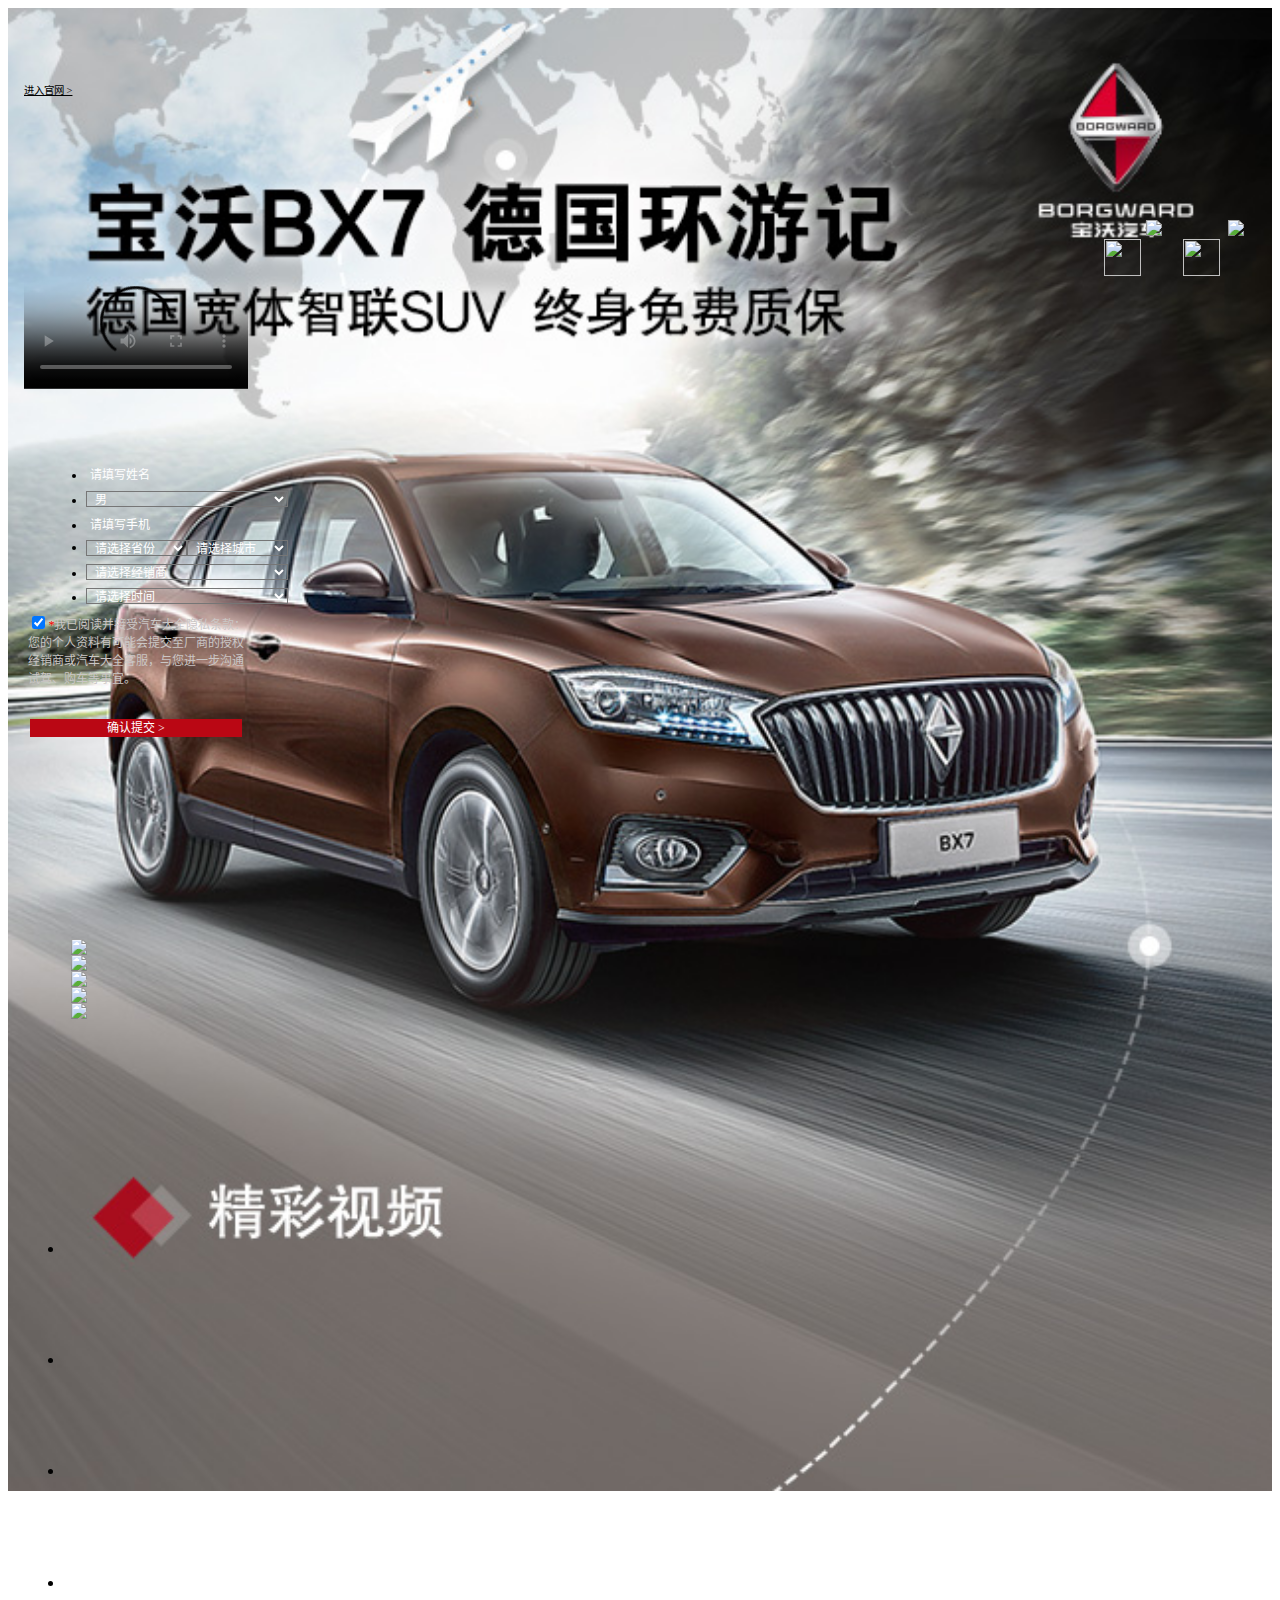
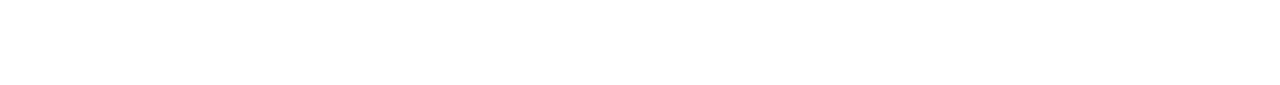
==== commit 03e76d3a: "88" ====
--- a/borgwardbx7/bwo_wap.html
+++ b/borgwardbx7/bwo_wap.html
@@ -20,16 +20,17 @@
 <body>
 <div class="content">
     <div class="cont01">
-        <a href="http://www.marketing-borgward.com/2017/bx720170220/">进入官网 > </a>
-        <h2>贵宾专线：400-688-1919</h2>
+        <a href="http://www.borgward.com.cn/model_view?carType=BX7&partialDisplay=true">进入官网 > </a>
+        <h2><a href="tel:400-688-1919"></a></h2>
         <div class="ewm">
             <dl>
+                <dd><img src="mb/images/dy_text.png"/></dd>
                 <dt><img src="mb/images/dy.jpg"/></dt>
-                <dd><img src="mb/images/dy_text.png"/></dd>
+                
             </dl>
             <dl>
+                <dd><img src="mb/images/dy_text02.png"/></dd>
                 <dt><img src="mb/images/fw.jpg"/></dt>
-                <dd><img src="mb/images/dy_text02.png"/></dd>
             </dl>
         </div>
     </div>
@@ -368,6 +369,30 @@
 	  var s = document.getElementsByTagName("script")[0]; 
 	  s.parentNode.insertBefore(hm, s);
 	})();
+
+	
+function getAppShareInfo(platform){
+ 
+        var title ='晒照与BX7免费游德国'; // 分享标题
+        var link =ymurl+'/201704/borgwardbx7';
+        var desc = '宝沃BX7邀您共赴魅力德国之旅 '; // 分享描述
+        var imgUrl = ymurl+'/201704/borgwardbx7/mb/images/baowshar7.jpg'; 
+        
+        var data = {
+                title: title,
+                desc: desc,
+                link: link,
+                showShare: 1,
+                imgurl: imgUrl,
+                width:200,
+            height:200
+            };
+            if(platform == 1){
+              window.xyCar.getAppShareInfo(JSON.stringify(data));
+            }else{
+          return data;
+        }
+    }
 </script>
 </body>
 </html>--- a/borgwardbx7/mb/css/bwos.css
+++ b/borgwardbx7/mb/css/bwos.css
@@ -16,19 +16,20 @@
 
 .content{position:relative;background: url(../images/bigBg.jpg) no-repeat;height:92.7rem; background-size:100%;}
 .cont01{float:left;margin-top:4.625rem;font-size:0.65rem;width:14.0rem;margin-left:1.0rem;}
-.cont01 a{text-decoration: underline;color:#000;}
-.cont01 h2{float:right;margin-top:7.5rem;font-size:12px;color:#fff;}
-.cont01 .ewm{float:right;margin-top:7.4rem;;position: absolute;right:1.0rem}
+.cont01 a{text-decoration: underline;color:#000;float:left;}
+.cont01 h2{position:absolute;width:5.5rem;height:0.75rem;margin-top:9rem;font-size:12px;}
+.cont01 h2 a{display:block;height:0.75rem;width:5.5rem;}
+.cont01 .ewm{float:right;margin-top:8rem;;position: absolute;right:1.0rem}
 .cont01 .ewm dl{float:left; text-align: center; margin-left:0.25rem;}
 .cont01 .ewm dl dt img{width:2.325rem;height:2.325rem;}
-.cont01 .ewm dl:first-child dd img{width:2.1rem;margin-top:0.215rem;margin-left:0.05rem;}
-.cont01 .ewm dl:last-child dd img{width:1.825rem;margin-top:0.2rem; margin-left:0.3rem;}
+.cont01 .ewm dl:first-child dd img{width:2.075rem;margin-bottom:0.165rem;margin-left:0.12rem;}
+.cont01 .ewm dl:last-child dd img{width:1.775rem;margin-bottom:0.15rem; margin-left:0.3rem;}
 
-.cont02{position:absolute;top:16.0rem;}
-.cont02 .vid-box{width:14.0rem;height:7.9rem;float:left;margin-left:1rem;}
-.cont02 .vid-box video{width:14.0rem;height:7.9rem;}
+.cont02{position:absolute;top:17.0rem;}
+.cont02 .vid-box{width:14.0rem;height:6.8rem;float:left;margin-left:1rem;}
+.cont02 .vid-box video{width:14.0rem;height:6.8rem;}
 
-.cont03{position: absolute;top:27.12rem;width:14.0rem;margin-left:1.0rem;}
+.cont03{position: absolute;top:27.62rem;width:14.0rem;margin-left:1.0rem;}
 .cont03 ul{}
 .cont03 li{float:left;margin-left:1.4rem;width:12.6rem;height:1rem;margin-bottom:0.55rem;font-size:12px;}
 .cont03 li input{padding-left:0.25rem;font-size:12px;height:1rem;width:100%;color:#fff; background: none}
@@ -39,10 +40,10 @@
 .cont03 p{font-size:12px;color:#cac6c5;padding-left:0.25rem;}
 .cont03 p i{color:#f00}
 .btns{float:left;width:13.25rem;margin-top:1.25rem;font-size:0.75rem;line-height:1.125rem;height:1.125rem;margin-left:0.375rem; background: #ba0714; text-align: center;color:#fff;}
-.cont04{position: absolute;top:53rem;width:14.0rem;margin-left:1.0rem;}
+.cont04{position: absolute;top:54rem;width:14.0rem;margin-left:1.0rem;}
 .cont04 a{height:1.0rem;display: inline-block;margin-left:4.77rem;width:4.0rem;}
 
-.cont05{position: absolute;top:56.6rem;width:90%;margin-left:5%;}
+.cont05{position: absolute;top:57.6rem;width:90%;margin-left:5%;}
 .swiper-containers{width:100%;margin-left:auto;margin-right:0;margin-top:0.6rem;overflow:hidden;z-index:1;position:relative;}
 /*swiper*/
 .swiper-containers{width:100%;margin-left:auto;margin-right:0;margin-top:0.6rem;overflow:hidden;z-index:1;position:relative;}
@@ -56,9 +57,9 @@
 .swiper-containers .swiper-button-next{background-image: url(../images/right.png);width:1.375rem;height:3.65rem;background-size:1.375rem 3.65rem;right:-1px;margin-top:-1.9rem;}
 
 
-.cont06{position: absolute;top:65rem;width:14.0rem;margin-left:1.0rem;}
+.cont06{position: absolute;top:66rem;width:14.0rem;margin-left:1.0rem;}
 .cont06 a{display: inline-block;height:7.75rem;width:100%;}
 
-.cont07{position: absolute;top:75rem;width:14.0rem;margin-left:1.0rem;}
+.cont07{position: absolute;top:76rem;width:14.0rem;margin-left:1.0rem;}
 .cont07 li{width:6.95rem;float:left;height:6.95rem;}
 .cont07 li a{width:6.95rem;float:left;height:6.95rem;}
